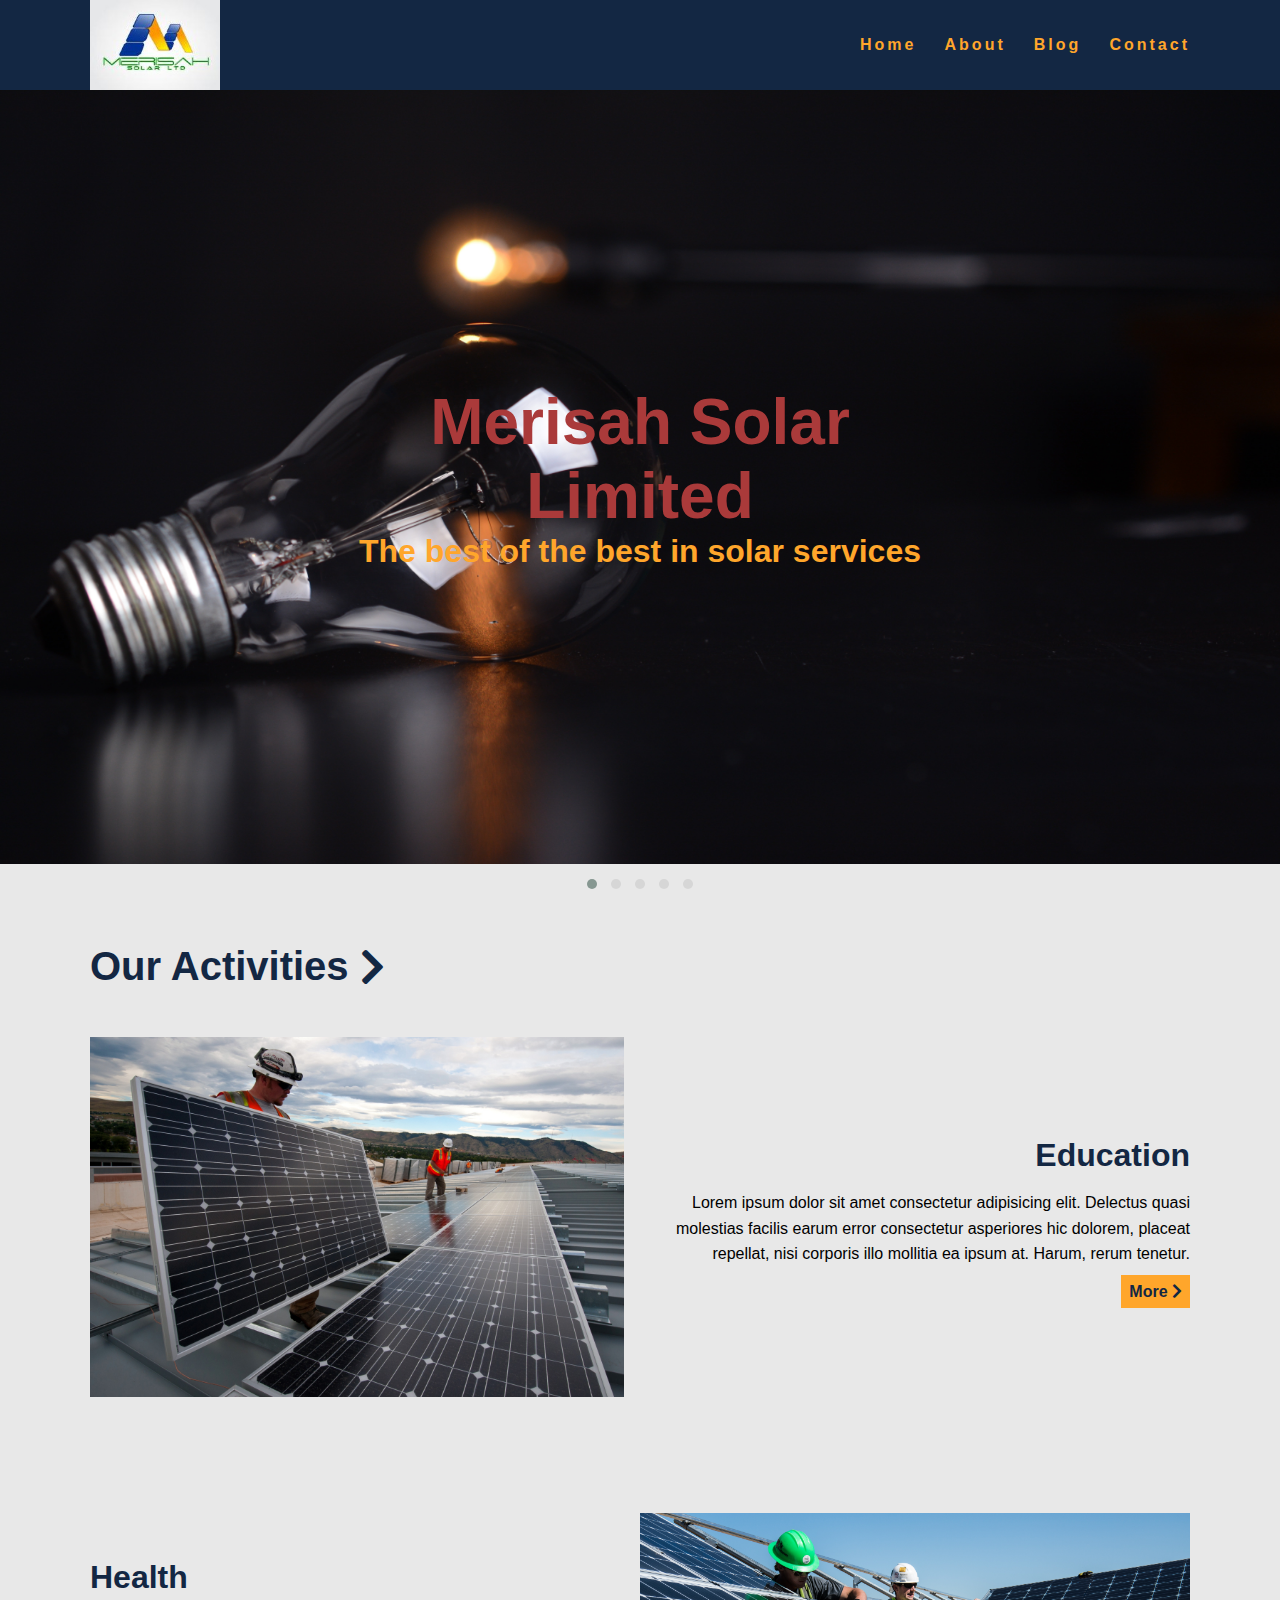
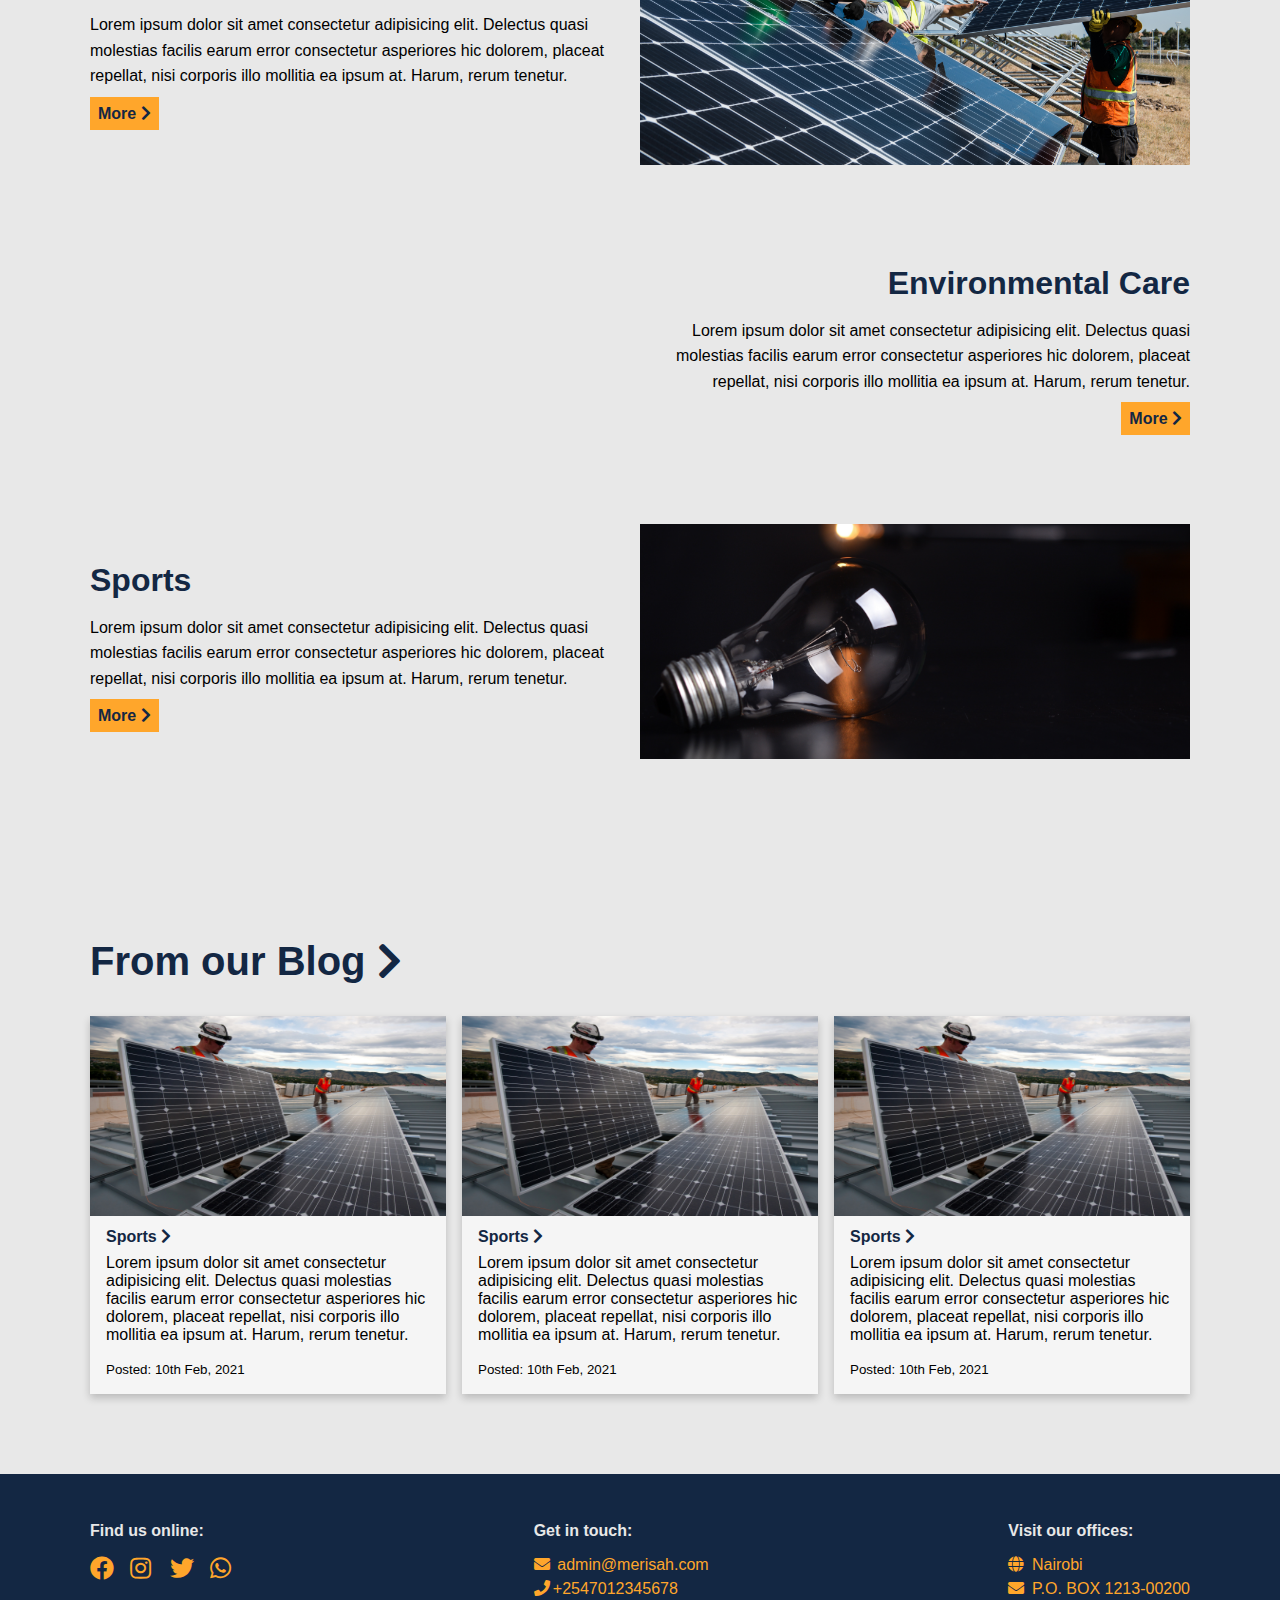
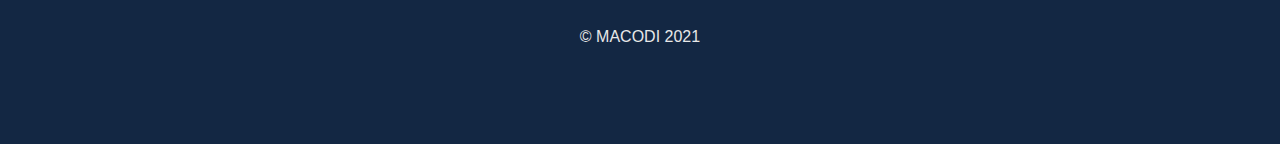
==== index.html @ eddb1472 "Pages design" ====
<!DOCTYPE html>
<html lang="en">

<head>
    <meta charset="UTF-8">
    <meta name="viewport" content="width=device-width, initial-scale=1.0">
    <title>MACODI</title>
    <link rel="shortcut icon" href="./images/logo-b.jpeg" type="image/x-icon">
    <link href="https://fonts.googleapis.com/css2?family=Roboto:wght@300&display=swap" rel="stylesheet">
	
    <!-- owl slider styles -->
    <link rel="stylesheet" href="./css/carousel/owl.carousel.min.css" />
    <link rel="stylesheet" href="./css/carousel/owl.theme.default.min.css" />

    <!-- Fontawesome icons -->
    <link rel="stylesheet" href="https://use.fontawesome.com/releases/v5.8.1/css/all.css" />
    <!-- custom styles -->

    <link rel="stylesheet" href="./css/main.css">
</head>

<body>


    <div class="wrapper">
        <div class="wrap">

            <!-- Navbar -->
            <nav>
                <div class="container">
                    <div class="nav-items">
                        
                            <img src="./images/logo.jpeg" alt="MACODI" class="logo">
                            <ul class="nav-links">
                                <li>
                                    <a href="index.html">Home</a>
                                </li>
                                <li>
                                    <a href="about.html">About</a>
                                </li>
                                <li>
                                    <a href="blog.html">Blog</a>
                                </li>
                                <li>
                                    <a href="contact.html">Contact</a>
                                </li>
                                
                            </ul>
                            <div class="burger">
                                <div class="line1"></div>
                                <div class="line2"></div>
                                <div class="line3"></div>
                            </div>
                    </div>

                </div>
            </nav>
            <!-- End Navbar -->

            <!-- Header slider -->
            <header>
                <div class="owl-carousel owl-theme slider">
                    <div class="slider-image">
                        <img src="./images/img44.jpg" loading="lazy" />
                        <div class="text">
                            <h1>Merisah Solar Limited</h1>
                            <h3>The best of the best in solar services</h3>
                        </div>
                    </div>

                    <div class="slider-image">
                        <img src="./images/h1.jpg" loading="lazy" />
                        <div class="text">
                            <h1>Merisah Solar Limited</h1>
                            <h3>The best of the best in solar services</h3>
                        </div>
                    </div>

                    <div class="slider-image">
                        <img src="./images/h2.jpg" loading="lazy" />
                        <div class="text">
                            <h1>Merisah Solar Limited</h1>
                            <h3>The best of the best in solar services</h3>
                        </div>
                    </div>

                    <div class="slider-image">
                        <img src="./images/h3.jpg" loading="lazy" />
                        <div class="text">
                            <h1>Merisah Solar Limited</h1>
                            <h3>The best of the best in solar services</h3>
                        </div>
                    </div>

                    <div class="slider-image">
                        <img src="images/img7.jpg" loading="lazy" />
                        <div class="text">
                            <h1>Merisah Solar Limited</h1>
                            <h3>The best of the best in solar services</h3>
                        </div>

                    </div>
                </div>

            </header>
            <!-- End Header -->

            <!-- Services -->
            <section class="services">
                <div class="container">
                    <h1 class="section-title">Our Activities&nbsp;<i class="fas fa-chevron-right"></i> </h1>
                    <div class="services-container">
                        <div class="service">
                            <div class="service-img">
                                <img src="./images/h1.jpg" alt="">
                            </div>
                            <div class="service-content">
                                <h1 class="title">Education </h1>
                                <p class="description">
                                    Lorem ipsum dolor sit amet consectetur adipisicing elit. Delectus quasi molestias
                                    facilis earum error consectetur
                                    asperiores hic dolorem, placeat repellat, nisi corporis illo mollitia ea ipsum at.
                                    Harum, rerum tenetur.
                                </p>
                                <a href="service.html" class="btn">More <i class="fas fa-chevron-right"></i> </a>
                            </div>

                        </div>

                        <div class="service even">
                            <div class="service-content">
                                <h1 class="title">Health </h1>
                                <p class="description">
                                    Lorem ipsum dolor sit amet consectetur adipisicing elit. Delectus quasi molestias
                                    facilis earum error consectetur
                                    asperiores hic dolorem, placeat repellat, nisi corporis illo mollitia ea ipsum at.
                                    Harum, rerum tenetur.
                                </p>
                                <a href="service.html" class="btn">More <i class="fas fa-chevron-right"></i> </a>
                            </div>
                            <div class="service-img">
                                <img src="./images/h2.jpg" alt="">
                            </div>
                        </div>

                        <div class="service">
                            <div class="service-img">
                                <img src="./images/h3.jpg" alt="">
                            </div>
                            <div class="service-content">
                                <h1 class="title">Environmental Care </h1>
                                <p class="description">
                                    Lorem ipsum dolor sit amet consectetur adipisicing elit. Delectus quasi molestias
                                    facilis earum error consectetur
                                    asperiores hic dolorem, placeat repellat, nisi corporis illo mollitia ea ipsum at.
                                    Harum, rerum tenetur.
                                </p>
                                <a href="service.html" class="btn">More <i class="fas fa-chevron-right"></i> </a>
                            </div>

                        </div>

                        <div class="service">
                            <div class="service-content">
                                <h1 class="title">Sports </h1>
                                <p class="description">
                                    Lorem ipsum dolor sit amet consectetur adipisicing elit. Delectus quasi molestias
                                    facilis earum error consectetur
                                    asperiores hic dolorem, placeat repellat, nisi corporis illo mollitia ea ipsum at.
                                    Harum, rerum tenetur.
                                </p>
                                <a href="service.html" class="btn">More <i class="fas fa-chevron-right"></i> </a>
                            </div>
                            <div class="service-img">
                                <img src="./images/head.jpg" alt="">
                            </div>
                        </div>
                    </div>

            </section>
            <!-- End services -->

            <!-- Blog -->
            <section class="blog">
                <div class="container">
                    <h1 class="section-title">From our Blog&nbsp;<i class="fas fa-chevron-right"></i> </h1>
                    <div class="blog-container">
                        <div class="post-card">
                            <img src="./images/h1.jpg" alt="">
                            <div class="card-body">
                                <h4><a href="post.html" target="_blank">Sports <i class="fas fa-chevron-right"></i> </a> </h4>
                                <p class="description">
                                    Lorem ipsum dolor sit amet consectetur adipisicing elit. Delectus quasi molestias
                                    facilis earum error consectetur
                                    asperiores hic dolorem, placeat repellat, nisi corporis illo mollitia ea ipsum at.
                                    Harum, rerum tenetur.
                                </p>
                            </div>
                            <div class="card-footer">
                                <small>Posted: 10th Feb, 2021</small>
                            </div>
                        </div>

                        <div class="post-card">
                            <img src="./images/h1.jpg" alt="">
                            <div class="card-body">
                                <h4><a href="post.html" target="_blank">Sports <i class="fas fa-chevron-right"></i> </a> </h4>
                                <p class="description">
                                    Lorem ipsum dolor sit amet consectetur adipisicing elit. Delectus quasi molestias
                                    facilis earum error consectetur
                                    asperiores hic dolorem, placeat repellat, nisi corporis illo mollitia ea ipsum at.
                                    Harum, rerum tenetur.
                                </p>
                            </div>
                            <div class="card-footer">
                                <small>Posted: 10th Feb, 2021</small>
                            </div>
                        </div>

                        <div class="post-card">
                            <img src="./images/h1.jpg" alt="">
                            <div class="card-body">
                                <h4><a href="post.html" target="_blank">Sports <i class="fas fa-chevron-right"></i> </a> </h4>
                                <p class="description">
                                    Lorem ipsum dolor sit amet consectetur adipisicing elit. Delectus quasi molestias
                                    facilis earum error consectetur
                                    asperiores hic dolorem, placeat repellat, nisi corporis illo mollitia ea ipsum at.
                                    Harum, rerum tenetur.
                                </p>
                            </div>
                            <div class="card-footer">
                                <small>Posted: 10th Feb, 2021</small>
                            </div>
                        </div>
                    </div>
                </div>                
            </section>
            <!-- End Blog -->

            <!-- Footer -->
            <footer>
                <div class="container">
                    <div class="footer">

                        <div class="social">
                            <h4>Find us online:</h4>
                            <div class="social-icons">
                                <a href="#">
                                    <i class="fab fa-facebook"></i>
                                </a>
                                <a href="#">
                                    <i class="fab fa-instagram"></i>
                                </a>
                                <a href="#">
                                    <i class="fab fa-twitter"></i>
                                </a>
                                <a href="#">
                                    <i class="fab fa-whatsapp"></i>
                                </a>
                            </div>

                        </div>

                        <div class="contact">
                            <h4>Get in touch:</h4>

                            <div class="contact-icons">
                                <a href="mailto:">
                                    <i class="fas fa-envelope"></i>
                                    admin@merisah.com
                                </a>

                                <a href="#">
                                    <i class="fas fa-phone"></i>+2547012345678
                                </a>
                            </div>
                        </div>

                        <div class="location">
                            <h4>Visit our offices:</h4>

                            <div class="location-icons">
                                <a href="">
                                    <i class="fas fa-globe"></i> Nairobi
                                </a>
                                <a href="">
                                    <i class="fas fa-envelope"></i> P.O. BOX 1213-00200
                                </a>
                            </div>
                        </div>

                    </div>

                    <div class="copy">
                        &copy; MACODI 2021
                    </div>
                </div>
            </footer>
            <!-- End Footer -->

            <!-- JQuery -->
            <script src="https://ajax.googleapis.com/ajax/libs/jquery/3.5.1/jquery.min.js"></script>


            <!-- slider files -->
            <script src="https://code.jquery.com/jquery-3.5.1.min.js"
                integrity="sha256-9/aliU8dGd2tb6OSsuzixeV4y/faTqgFtohetphbbj0=" crossorigin="anonymous"></script>
            <script src="js/carousel/owl.carousel.min.js"></script>

            <script src="./js/carousel/slider.js"></script>
			<!-- Custom JavaScript -->	
			<script src="./js/main.js"></script>
        </div>
    </div>
</body>

</html>
---- css/main.css ----
:root {
    --primary: #132743;
    --button: #ffa62b;
}

*{
    margin: 0;
    padding: 0;
    box-sizing: border-box;
}

html {
    scroll-behavior: smooth;
}

body {
    overflow-x: hidden;
    background-color: #e8e8e8;
    font-family: 'Titillium Web', sans-serif;
}

ul {
    list-style: none;
}

a {
    text-decoration: none;
}

.btn {
    padding: .5rem;
    background-color: var(--button);
    color: var(--primary);
    font-weight: bold;
    transition: all .5s;
    border: none;
    cursor: pointer;
}

.btn:hover {
    background-color: var(--primary);    
    color: var(--button);
}

.btn > i {
    transition: .5s ease;
}

.btn:hover i {
    margin-left: .2rem;
}

.wrapper {
    position: relative;
    min-height: 100vh;
}

.wrap {
    padding-bottom: 30vh;
}

.container {
    width: 94vw;
    max-width: 1100px;
    margin: auto;
}

.section-title {
    font-size: 40px;
    display: flex;
    align-items: center;
    color: var(--primary);
}

/* Navbar */
nav {
    background: var(--primary);
    position: sticky;
    top: 0;
    z-index: 100;
}

.nav-items {
    display: flex;
    justify-content: space-between;
    align-items: center;
}

.logo {
    height: 10vh;
    width: 130px;
}

.nav-links {
    display: flex;
    justify-content: space-between;
    width: 30%;
    list-style: none;
}

.nav-links a:hover {
    border-bottom: 1px solid #ffffff;
    color: #ffffff;
}

.nav-links a {
    letter-spacing: 3px;
    color: var(--button);
    font-weight: bold;
    transition: .3s ease;
    padding: .2rem 0;
    font-size: 1rem;    
}

.burger {
    display: none;
    cursor: pointer;
}

.burger div {
    width: 25px;
    height: 3px;
    background-color: rgb(226,226,226);
    margin: 5px;
    transition: all .3s ease;
}

@media screen and (max-width: 800px){
    body {
        overflow-x: hidden;
    }

    .nav-links {
        position: absolute;
        right: 0px;
        height: 86vh;
        top: 10vh;
        background-color: var(--primary);
        display: flex;
        flex-direction: column;
        align-items: center;
        width: 50%;
        transform: translateX(100%);
        transition: transform .5s ease-in;
    }
    
    .nav-links li {
        opacity: 0;
        padding: 1rem 0;
    }

    .burger {
        display: block;
    }
}

.nav-active {
    transform: translateX(0);
}

@keyframes navLinkFade{
    from{
        opacity: 0;
        transform: translateX(50px);
    }
    to{
        opacity: 1;
        transform: translateX(0px);
    }
}

.toggle .line1 {
    transform: rotate(-45deg) translate(-5px, 6px);
}

.toggle .line2 {
    opacity: 0;
}

.toggle .line3 {
    transform: rotate(45deg) translate(-5px, -6px);
}
/* End Navbar */

/* Header */
header {
    /* background: url('../images/h1.jpg') no-repeat;
    background-position: center;
    background-size: cover; */
    height: 86vh;
    /* background-color: lightgray; */
    position: relative;
    text-align: center;

}
.slider-image img {
    height: 86vh;
    width: 100%;
}

.slider-image {
    position: relative;
    text-align: center;        
}

.text {
    position: absolute;
    top: 50%;
    left: 50%;
    transform: translate(-50%, -50%);
}

.text > h1 {
    color: #aa3a3a;
    font-size: 4rem;
    font-weight: bold;
}

.text > h3 {
    color: var(--button);
    font-size: 2rem;
}
/* End Header */


/* Services */
.services {
    padding: 5rem 0;
}

.services-container {
    display: flex;
    flex-direction: column;
    margin-top: 2rem;
}

.service:not(:first-child){
    margin-top: 5rem;
}

.service-content > .title {
    font-size: 2rem;
}

.service:nth-child(odd) {
    display: grid;
    grid-template-columns: repeat(2, 1fr);
    align-items: center;
    text-align: right;
    grid-gap: 2rem;
}

.service:nth-child(even) {
    display: grid;
    grid-template-columns: repeat(2, 1fr);
    align-items: center;
    text-align: left;
}

.service-img {
    margin: 1rem 0;

}

.service-img > img {
    width: 100%;
    /* height: 400px; */
}

.service-content > .description {
    margin: 1rem 0;
    line-height: 1.6;    
}

@media(max-width: 700px){
    .service:nth-child(odd), .service:nth-child(even) {
        grid-template-columns: 1fr;
        text-align: left;
    }

    .service:nth-child(even) .service-content {
        order: 2;
    }

    .service:nth-child(even) .service-img {
        order: -1;
    }

}
/* End services section */

/* Footer */
footer {
    background: var(--primary);
    height: 30vh;
    position: absolute;
    width: 100%;
    bottom: 0;
    padding-top: 3rem;

}

.footer {
    display: flex;
    justify-content: space-between;
}

.footer h4 {
    color: #e8e8e8;
    margin-bottom: 1rem;
}

.footer i, .footer a {
    color: var(--button);
}

.social {
    display: flex;
    flex-direction: column;
}

.social-icons {
    display: grid;
    grid-template-columns: repeat(4, 1fr);
    grid-gap: 1rem;
}

.social i {
    font-size: 1.5rem;
    color: var(--button);
}

.contact-icons {
    display: flex;
    flex-direction: column;
}

.contact i, .location i {
    margin-right: .2rem;
}

.contact i:first-child {
    margin-bottom: .5rem;
}

.location i:first-child{
    margin-bottom: .5rem;
}

.location-icons {
    display: flex;
    flex-direction: column;
}
/* End Footer */

/* Copyright */
.copy {
    display: flex;
    justify-content: center;
    padding-top: 1.5rem;
    color: #e8e8e8;
}
/* End Copyright */

/* Contact Page */
.page-header {
    background: url('../images/head.jpg');
    background-position: center;
    background-repeat: no-repeat;
    background-size: cover;
    height: 40vh;
    display: flex;
    justify-content: center;
    align-items: center;
}

.page-header > h1 {
    font-size: 3rem;
    font-weight: bold;
    color: #ffa62b;
}

.page-body {
    margin: 2rem 0;
}

.page-body .contact {
    display: flex;
}

.form {
    flex: 1;
    margin-left: 2rem;
}

form {
    display: flex;
    flex-direction: column;
    width: 100%;
}

form > label {
    margin-bottom: .3rem;
}

label > span {
    color: red;
}

form > input, form > textarea {
    border: none;
    padding: .5rem;
    border-radius: .3rem;
    border-width: 0;
    outline-width: 0;
    margin-bottom: 1rem;
}

form > button {
    border-radius: .3rem;
}

.gmap_canvas iframe {
    width: 500px;
    height: 450px;
}

@media(max-width: 950px){
    .page-body .contact {
        display: grid;
        grid-template-columns: 1fr;
        grid-gap: 1rem;
    }

    .gmap_canvas {
        display: flex;
        justify-content: center;
    }

    .map {
        width: 90%;
    }

    form {
        width: 90%;
        /* margin: auto; */
    }


}


/* End Contact Page */


/* About Page */
@media(max-width: 700px){
    .about .content {
        order: 2;
    }

    .about .about-img {
        order: -1;
    }

    .choice .content {
        order: 2
    }

    .choice-img {
        order: -1;
    }

}

.page-img {
    margin-bottom: 1rem;
}

.page-img > img {
    width: 100%;
}

.page-content > .title {
    font-size: 2.5rem;
}

.page-content .description {
    line-height: 1.4;
}

/* About Page */
.about-us {
    max-width: 700px;
    text-align: center;
    margin: auto;
    margin-bottom: 5rem;
}

.content > p {
    line-height: 1.6;
    margin: 1rem 0;
}

.mission {
    display: flex;
    justify-content: center;
    align-items: center;
    text-align: center;
}

.mission .content {
    text-align: left;
}

.title {
    font-size: 2.5rem;
    align-items: center;
    color: #132743;
}

.about {
    display: grid;
    grid-template-columns: repeat(2, 1fr);
    grid-gap: 3rem;
    justify-content: center;
    align-items: center;
    text-align: left;
    margin: 5rem 0;
}

.about-img > img {
    width: 100%;
}

.activities {
    display: grid;
    grid-template-columns: repeat(2, 1fr);
    grid-gap: 3rem;
    justify-content: center;
    align-items: center;
    text-align: right;
    margin: 5rem 0;
}

.activities-img > img {
    width: 100%;
}

.choice {
    display: grid;
    grid-template-columns: repeat(2, 1fr);
    grid-gap: 3rem;
    justify-content: center;
    align-items: center;
    text-align: left;
    margin: 3rem 0;
}

.choice-img > img {
    width: 100%;
}

@media(max-width: 800px){
    .about, .activities, .choice {
        grid-template-columns: 1fr;
        text-align: left;
    }

    .mission .content {
        max-width: 80vw;
    }
}

@media(max-width: 600px){
    .wrap {
        padding-bottom: 60vh;
    }

    footer {
        height: 60vh;
    }

    .footer {
        display: flex;
        flex-direction: column;
    }

    .social {
        margin-bottom: 1.5rem;
    }

    .contact {
        margin-bottom: 1.5rem;
    }

    .social-icons {
        display: flex;
    }
}


/* Sidebar */
@media(max-width: 600px){
.sidebar {
    position: fixed;
    left: -250px;
    width: 250px;
    height: 87vh;
    background: #132743;
    transition: all .5s ease;
    margin-top: 3rem;
}

.sidebar ul a {
    display: block;
    height: 100%;
    width: 100%;
    line-height: 65px;
    font-size: 20px;
    color: #ffa62b;
    padding-left: 40px;
    transition: .4s;
    font-weight: bold;
}

.sidebar ul li:hover a {
    padding-left: 50px;
}

#check {
    display: none;
}

label #btn, label #cancel {
    position: absolute;
    cursor: pointer;
    background: #ffa62b;
    border-radius: 3px;
}

label #btn {
    left: 195px;
    top: 7px;
    font-size: 35px;
    color: #000000;
    padding: 6px 12px;
    transition: all .5s;
    display: block;
}

label #cancel {
    z-index: 1111;
    left: -195px;
    top: 17px;
    font-size: 30px;
    color: #0a5275;
    padding: 4px 9px;
    transition: all .5s ease;
}

#check:checked ~ .sidebar {
    left: 0;
}

#check:checked ~ label #btn {
    left: 250px;
    opacity: 0;
    pointer-events: none;
}

#check:checked ~ label #cancel {
    left: 195px;   
}

.nav-items ul > li {
    margin-right: 0;
}

.nav-items a:hover {
    border-bottom: none;
    color: #ffffff;
}

label #cancel {
    display: inline-block;
}
}

/* Blog */
.blog {
    padding: 5rem 0;
}

.blog-container {
    margin-top: 2rem;
    display: grid;
    grid-template-columns: repeat(3, 1fr);
    grid-gap: 1rem;
}

@media(max-width: 800px){
    .blog-container {
        grid-template-columns: 2fr 2fr;
    }
}

@media(max-width: 600px){
    .blog-container {
        grid-template-columns: 1fr;
    }
}



.post-card {
    background-color: whitesmoke;
    box-shadow: 0 4px 8px 0 rgba(0,0,0,0.2);
}

.post-card:hover {
    box-shadow: 0 8px 16px 0 rgba(0,0,0,0.2);
}

.post-card > img {
    width: 100%;
    height: 200px;
}

.card-body, .card-footer {
    padding: .5rem 1rem;
}

.card-footer {
    padding-bottom: 1rem;
}

.card-body > p {
    margin-top: .5rem;
}

.card-body a {
    color: var(--primary);
    transition: .4s ease;
}

.card-body a:hover {
    color: var(--button);
}
/* End Blog */

/* Blog page */
.content-header {
    display: flex;
    flex-direction: column;
}

.content-header > small {
    margin-top: .5rem;
    color: rgb(26, 22, 22);
}

.blog-post {
    display: grid;
    grid-template-columns: repeat(2, 1fr);
    justify-content: center;
    align-items: center;
    text-align: left;
}

.blog-post:nth-child(odd) .content-header {
    margin-right: 3rem;
}

.blog-post:nth-child(even) .content-header {
    margin-left: 3rem;
}

.blog-post:nth-child(odd) .content > p {
    margin-right: 3rem;
}

.blog-post:nth-child(even) .content > p {
    margin-left: 3rem;
}

.blog-post:nth-child(odd) .content .a {
    margin-right: 3rem;
}

.blog-post:nth-child(even) .content a {
    margin-left: 3rem;
}
/* End Blog */
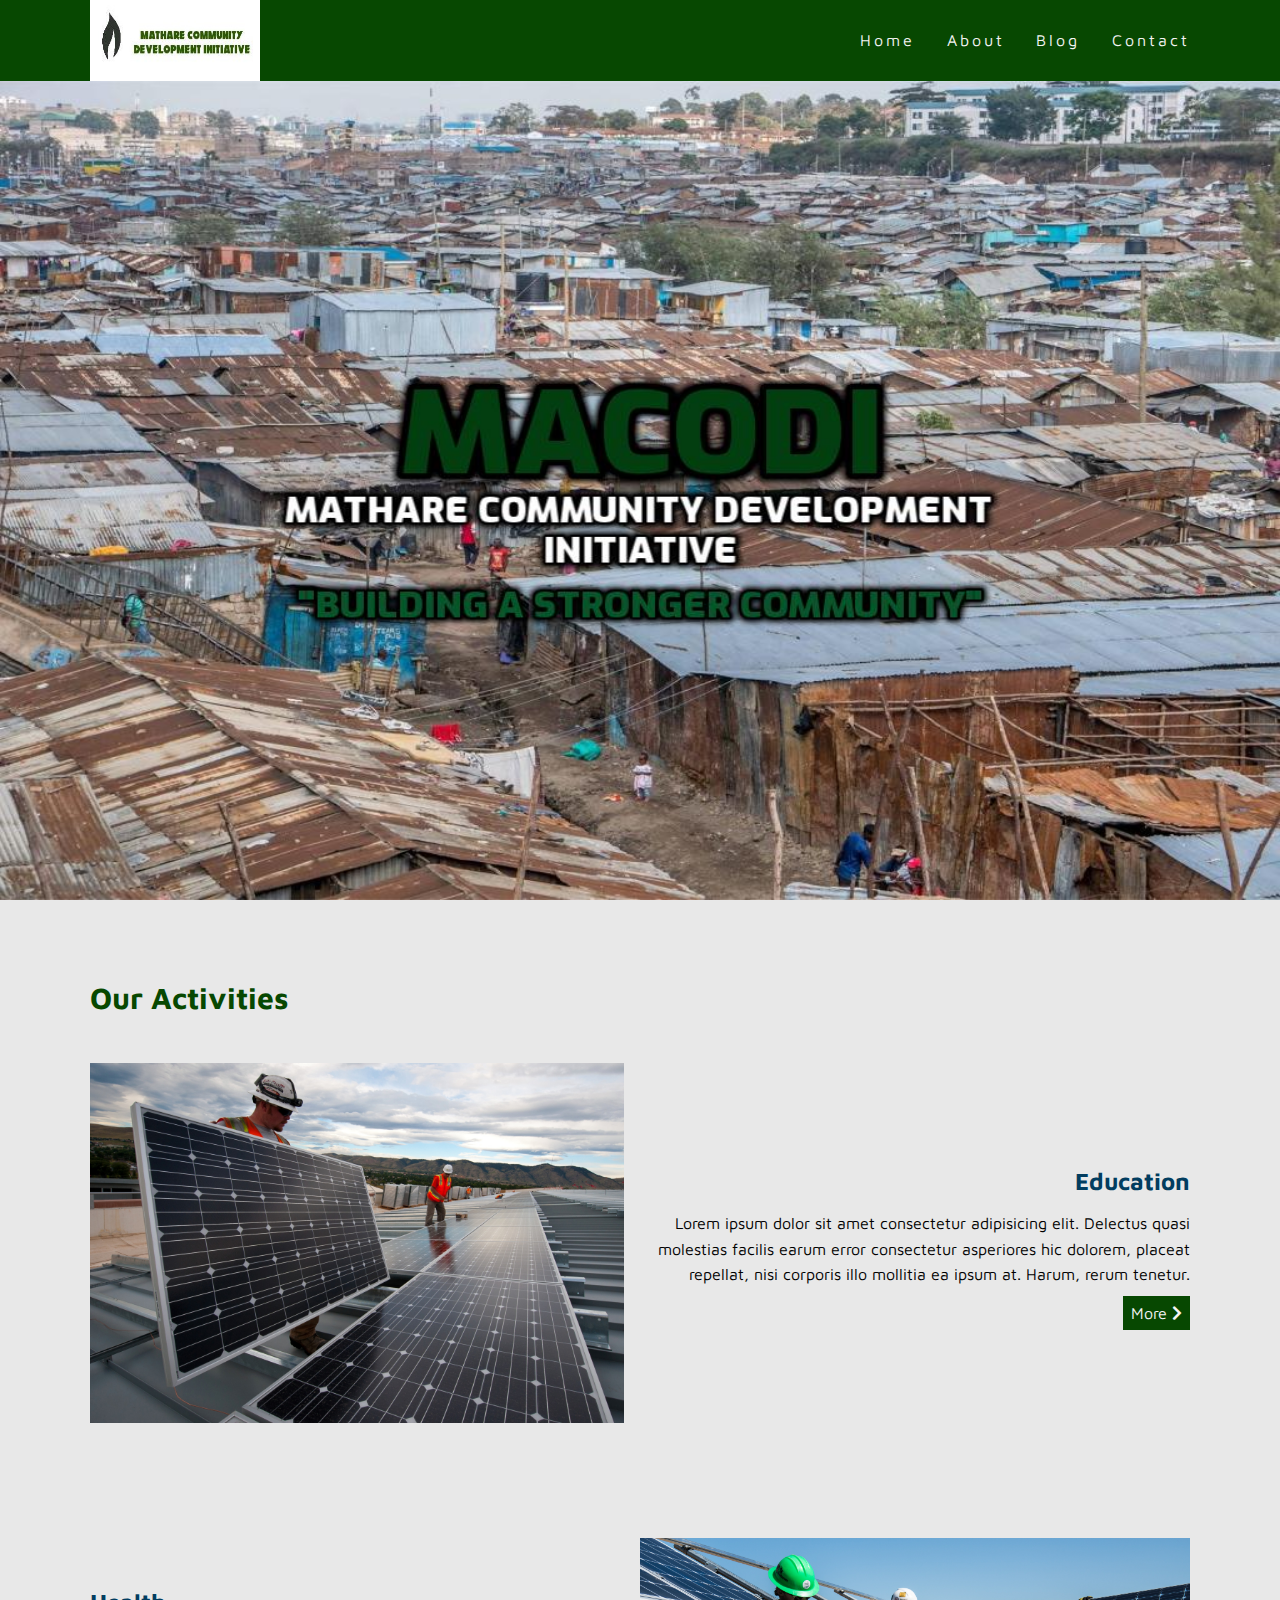
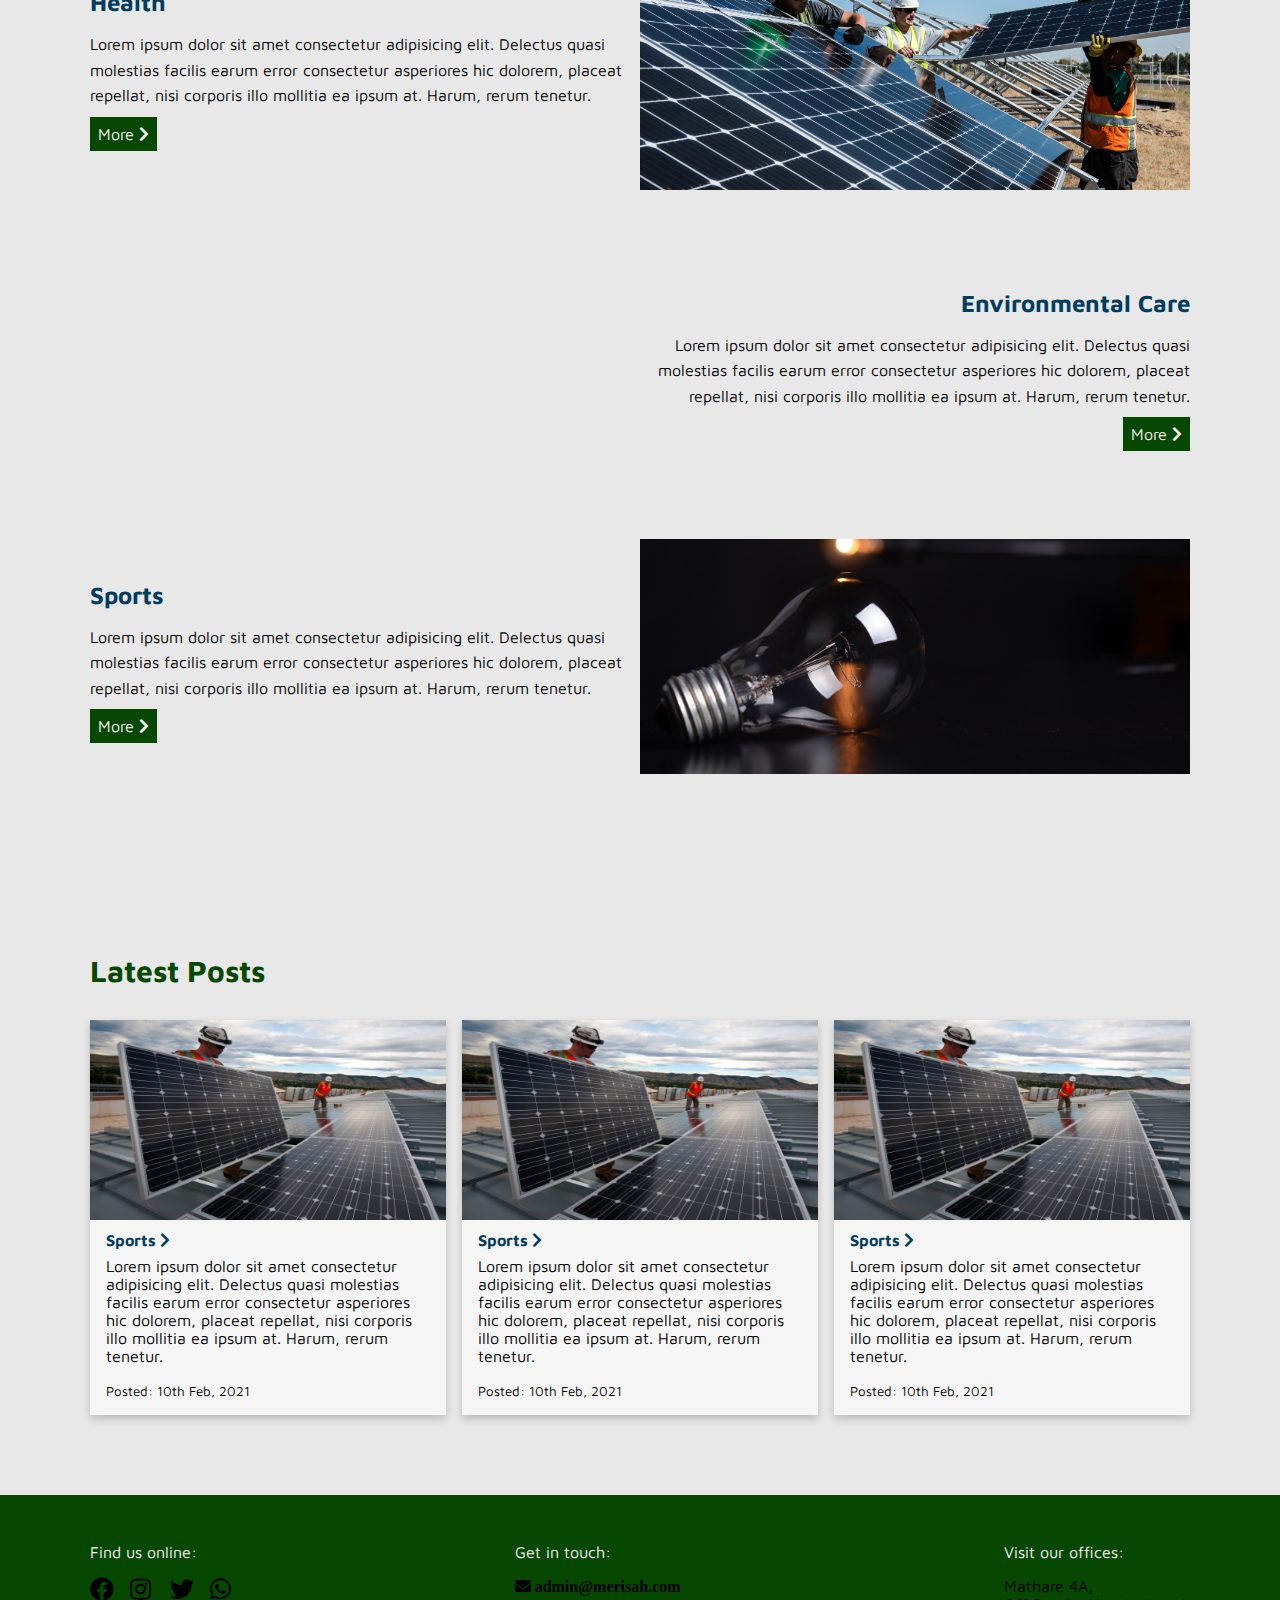
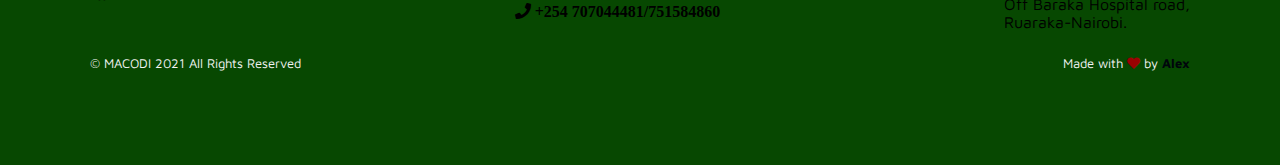
==== commit f86292de: "Added more styles" ====
--- a/index.html
+++ b/index.html
@@ -5,9 +5,12 @@
     <meta charset="UTF-8">
     <meta name="viewport" content="width=device-width, initial-scale=1.0">
     <title>MACODI</title>
-    <link rel="shortcut icon" href="./images/logo-b.jpeg" type="image/x-icon">
+    <link rel="shortcut icon" href="./images/logo.jpeg" type="image/x-icon">
     <link href="https://fonts.googleapis.com/css2?family=Roboto:wght@300&display=swap" rel="stylesheet">
-	
+	<link href="https://fonts.googleapis.com/css2?family=Hammersmith+One&display=swap" rel="stylesheet">
+    <link href="https://fonts.googleapis.com/css2?family=Inconsolata&display=swap" rel="stylesheet">
+    <link href="https://fonts.googleapis.com/css2?family=Maven+Pro&display=swap" rel="stylesheet">
+
     <!-- owl slider styles -->
     <link rel="stylesheet" href="./css/carousel/owl.carousel.min.css" />
     <link rel="stylesheet" href="./css/carousel/owl.theme.default.min.css" />
@@ -59,46 +62,9 @@
 
             <!-- Header slider -->
             <header>
-                <div class="owl-carousel owl-theme slider">
+                <div class="">
                     <div class="slider-image">
-                        <img src="./images/img44.jpg" loading="lazy" />
-                        <div class="text">
-                            <h1>Merisah Solar Limited</h1>
-                            <h3>The best of the best in solar services</h3>
-                        </div>
-                    </div>
-
-                    <div class="slider-image">
-                        <img src="./images/h1.jpg" loading="lazy" />
-                        <div class="text">
-                            <h1>Merisah Solar Limited</h1>
-                            <h3>The best of the best in solar services</h3>
-                        </div>
-                    </div>
-
-                    <div class="slider-image">
-                        <img src="./images/h2.jpg" loading="lazy" />
-                        <div class="text">
-                            <h1>Merisah Solar Limited</h1>
-                            <h3>The best of the best in solar services</h3>
-                        </div>
-                    </div>
-
-                    <div class="slider-image">
-                        <img src="./images/h3.jpg" loading="lazy" />
-                        <div class="text">
-                            <h1>Merisah Solar Limited</h1>
-                            <h3>The best of the best in solar services</h3>
-                        </div>
-                    </div>
-
-                    <div class="slider-image">
-                        <img src="images/img7.jpg" loading="lazy" />
-                        <div class="text">
-                            <h1>Merisah Solar Limited</h1>
-                            <h3>The best of the best in solar services</h3>
-                        </div>
-
+                        <img src="./images/header.jpg" alt="">
                     </div>
                 </div>
 
@@ -108,7 +74,7 @@
             <!-- Services -->
             <section class="services">
                 <div class="container">
-                    <h1 class="section-title">Our Activities&nbsp;<i class="fas fa-chevron-right"></i> </h1>
+                    <h1 class="section-title">Our Activities </h1>
                     <div class="services-container">
                         <div class="service">
                             <div class="service-img">
@@ -183,7 +149,7 @@
             <!-- Blog -->
             <section class="blog">
                 <div class="container">
-                    <h1 class="section-title">From our Blog&nbsp;<i class="fas fa-chevron-right"></i> </h1>
+                    <h1 class="section-title">Latest Posts </h1>
                     <div class="blog-container">
                         <div class="post-card">
                             <img src="./images/h1.jpg" alt="">
@@ -265,34 +231,40 @@
                             <h4>Get in touch:</h4>
 
                             <div class="contact-icons">
-                                <a href="mailto:">
-                                    <i class="fas fa-envelope"></i>
-                                    admin@merisah.com
-                                </a>
-
-                                <a href="#">
-                                    <i class="fas fa-phone"></i>+2547012345678
-                                </a>
+                                <p class="contact-link">
+                                    <a href="mailto:">
+                                        <i class="fas fa-envelope">&nbsp;admin@merisah.com</i>                                    
+                                    </a>
+                                </p>
+
+                                <p>
+                                    <a href="#">
+                                        <i class="fas fa-phone">&nbsp;+254 707044481/751584860</i>
+                                    </a>
+                                </p>
                             </div>
                         </div>
 
                         <div class="location">
                             <h4>Visit our offices:</h4>
-
                             <div class="location-icons">
-                                <a href="">
-                                    <i class="fas fa-globe"></i> Nairobi
-                                </a>
-                                <a href="">
-                                    <i class="fas fa-envelope"></i> P.O. BOX 1213-00200
-                                </a>
+                                <p>
+                                    Mathare 4A,<br>
+                                    Off Baraka Hospital road,<br>
+                                    Ruaraka-Nairobi.
+                                </p>
                             </div>
                         </div>
 
                     </div>
 
                     <div class="copy">
-                        &copy; MACODI 2021
+                        <p>
+                            &copy; MACODI 2021 All Rights Reserved
+                        </p>
+                        <p>
+                            Made with <i class="fas fa-heart"></i> by <a href="https://github.com/alexkimeu0" target="_blank">Alex</a>
+                        </p>
                     </div>
                 </div>
             </footer>
--- a/css/main.css
+++ b/css/main.css
@@ -1,6 +1,8 @@
 :root {
-    --primary: #132743;
-    --button: #ffa62b;
+    --primary: #074801;
+    --button: rgb(0, 0, 0);
+    --nav: whitesmoke;
+    --title: #023d5f;
 }
 
 *{
@@ -16,7 +18,7 @@
 body {
     overflow-x: hidden;
     background-color: #e8e8e8;
-    font-family: 'Titillium Web', sans-serif;
+    font-family: 'Maven Pro', sans-serif;
 }
 
 ul {
@@ -29,17 +31,17 @@
 
 .btn {
     padding: .5rem;
-    background-color: var(--button);
-    color: var(--primary);
-    font-weight: bold;
+    background-color: var(--primary);
+    color: var(--nav);
+    /* font-weight: bold; */
     transition: all .5s;
     border: none;
     cursor: pointer;
 }
 
 .btn:hover {
-    background-color: var(--primary);    
-    color: var(--button);
+    background-color: var(--button);    
+    color: var(--nav);
 }
 
 .btn > i {
@@ -66,7 +68,7 @@
 }
 
 .section-title {
-    font-size: 40px;
+    font-size: 30px;
     display: flex;
     align-items: center;
     color: var(--primary);
@@ -87,8 +89,8 @@
 }
 
 .logo {
-    height: 10vh;
-    width: 130px;
+    height: 9vh;
+    width: 170px;
 }
 
 .nav-links {
@@ -105,8 +107,7 @@
 
 .nav-links a {
     letter-spacing: 3px;
-    color: var(--button);
-    font-weight: bold;
+    color: var(--nav);
     transition: .3s ease;
     padding: .2rem 0;
     font-size: 1rem;    
@@ -133,8 +134,8 @@
     .nav-links {
         position: absolute;
         right: 0px;
-        height: 86vh;
-        top: 10vh;
+        height: 91vh;
+        top: 9vh;
         background-color: var(--primary);
         display: flex;
         flex-direction: column;
@@ -184,22 +185,24 @@
 
 /* Header */
 header {
-    /* background: url('../images/h1.jpg') no-repeat;
-    background-position: center;
-    background-size: cover; */
-    height: 86vh;
-    /* background-color: lightgray; */
+    height: 91vh;
     position: relative;
     text-align: center;
-
-}
+    /* background-image: url('../images/header.jpg');
+    background-size: cover;
+    background-repeat: no-repeat;
+    filter: blur(70%); */
+    width: 100%;
+}
+
+
+
 .slider-image img {
-    height: 86vh;
-    width: 100%;
+    width: 100%;
+    height: 91vh;    
 }
 
 .slider-image {
-    position: relative;
     text-align: center;        
 }
 
@@ -211,14 +214,27 @@
 }
 
 .text > h1 {
-    color: #aa3a3a;
-    font-size: 4rem;
+    color: #000;
+    font-size: 6rem;
     font-weight: bold;
-}
-
-.text > h3 {
-    color: var(--button);
+    font-family: 'Hammersmith One', sans-serif;
+}
+
+.text >div {
+    /* background-color: #060e0e; */
+    padding: .8em;
+}
+
+.text >div h3 {
+    color: var(--primary);
     font-size: 2rem;
+    font-family: 'Hammersmith One', sans-serif;
+}
+
+.text >div h4 {
+    font-size: 1.5rem;
+    color: var(--nav);
+    font-family: 'Inconsolata', monospace;
 }
 /* End Header */
 
@@ -239,7 +255,8 @@
 }
 
 .service-content > .title {
-    font-size: 2rem;
+    font-size: 1.5rem;
+    color: var(--title);
 }
 
 .service:nth-child(odd) {
@@ -306,12 +323,19 @@
 }
 
 .footer h4 {
-    color: #e8e8e8;
+    color: var(--nav);
     margin-bottom: 1rem;
+    font-size: 16px;
+    font-weight: 100;
 }
 
 .footer i, .footer a {
     color: var(--button);
+}
+
+.footer i:hover {
+    transition: .6s ease-in;
+    color: var(--nav);
 }
 
 .social {
@@ -356,9 +380,32 @@
 /* Copyright */
 .copy {
     display: flex;
-    justify-content: center;
+    justify-content: space-between;
     padding-top: 1.5rem;
-    color: #e8e8e8;
+    color: var(--nav);
+}
+
+.copy > p {
+    font-weight: normal;
+    font-size: 13px;
+}
+
+.copy p > i {
+    color: rgb(153, 2, 2);
+}
+
+.copy p > a {
+    color: #00050c;
+    font-weight: bold;
+}
+
+.copy p > a {
+    color: #00050c;
+}
+
+.copy p > a:hover {
+    transition: .6s ease-in;
+    color: var(--nav);
 }
 /* End Copyright */
 
@@ -377,7 +424,7 @@
 .page-header > h1 {
     font-size: 3rem;
     font-weight: bold;
-    color: #ffa62b;
+    color: var(--primary);
 }
 
 .page-body {
@@ -514,9 +561,9 @@
 }
 
 .title {
-    font-size: 2.5rem;
-    align-items: center;
-    color: #132743;
+    font-size: 1.8rem;
+    align-items: center;
+    color: var(--title);
 }
 
 .about {
@@ -735,6 +782,10 @@
     padding-bottom: 1rem;
 }
 
+.card-body h4 > a {
+    color: #023d5f;
+}
+
 .card-body > p {
     margin-top: .5rem;
 }
@@ -792,3 +843,65 @@
     margin-left: 3rem;
 }
 /* End Blog */
+
+/* Post page */
+.post-header {
+    /* position: sticky;
+    top: 0;     */
+    z-index: -1;
+}
+
+.post-header-content {
+    position: relative;
+    text-align: center;
+    color: white;
+}
+
+.post-header-content > img {
+    z-index: -1;
+    width: 100%;
+    height: 300px;
+  -webkit-filter: grayscale(90%); /* Safari 6.0 - 9.0 */
+    filter: grayscale(90%);
+    mask-image: linear-gradient(to bottom, rgba(0, 0, 0, 1), rgba(0, 0, 0, 0));
+}
+
+.post-header-content > .header-text {
+    position: absolute;
+    top: 50%;
+    left: 50%;
+    transform: translate(-50%, -50%);
+    color: var(--button);
+    z-index: 999;
+}
+
+.post-header-content .header-text > h1 {
+    font-size: 40px;
+}
+
+.post-header-content .header-text > small {
+    font-size: 18px;
+}
+
+.post-content {
+    margin-bottom: 2rem;  
+    margin-top: 1rem;
+    z-index: 1;    
+}
+
+.post-content .post-card {
+    color: black;
+    padding: 1rem;
+
+}
+
+.post-content .post-card {
+    border-radius: .5rem;
+}
+
+.post-card > p {
+    line-height: 1.6;
+}
+
+
+/* End Post page */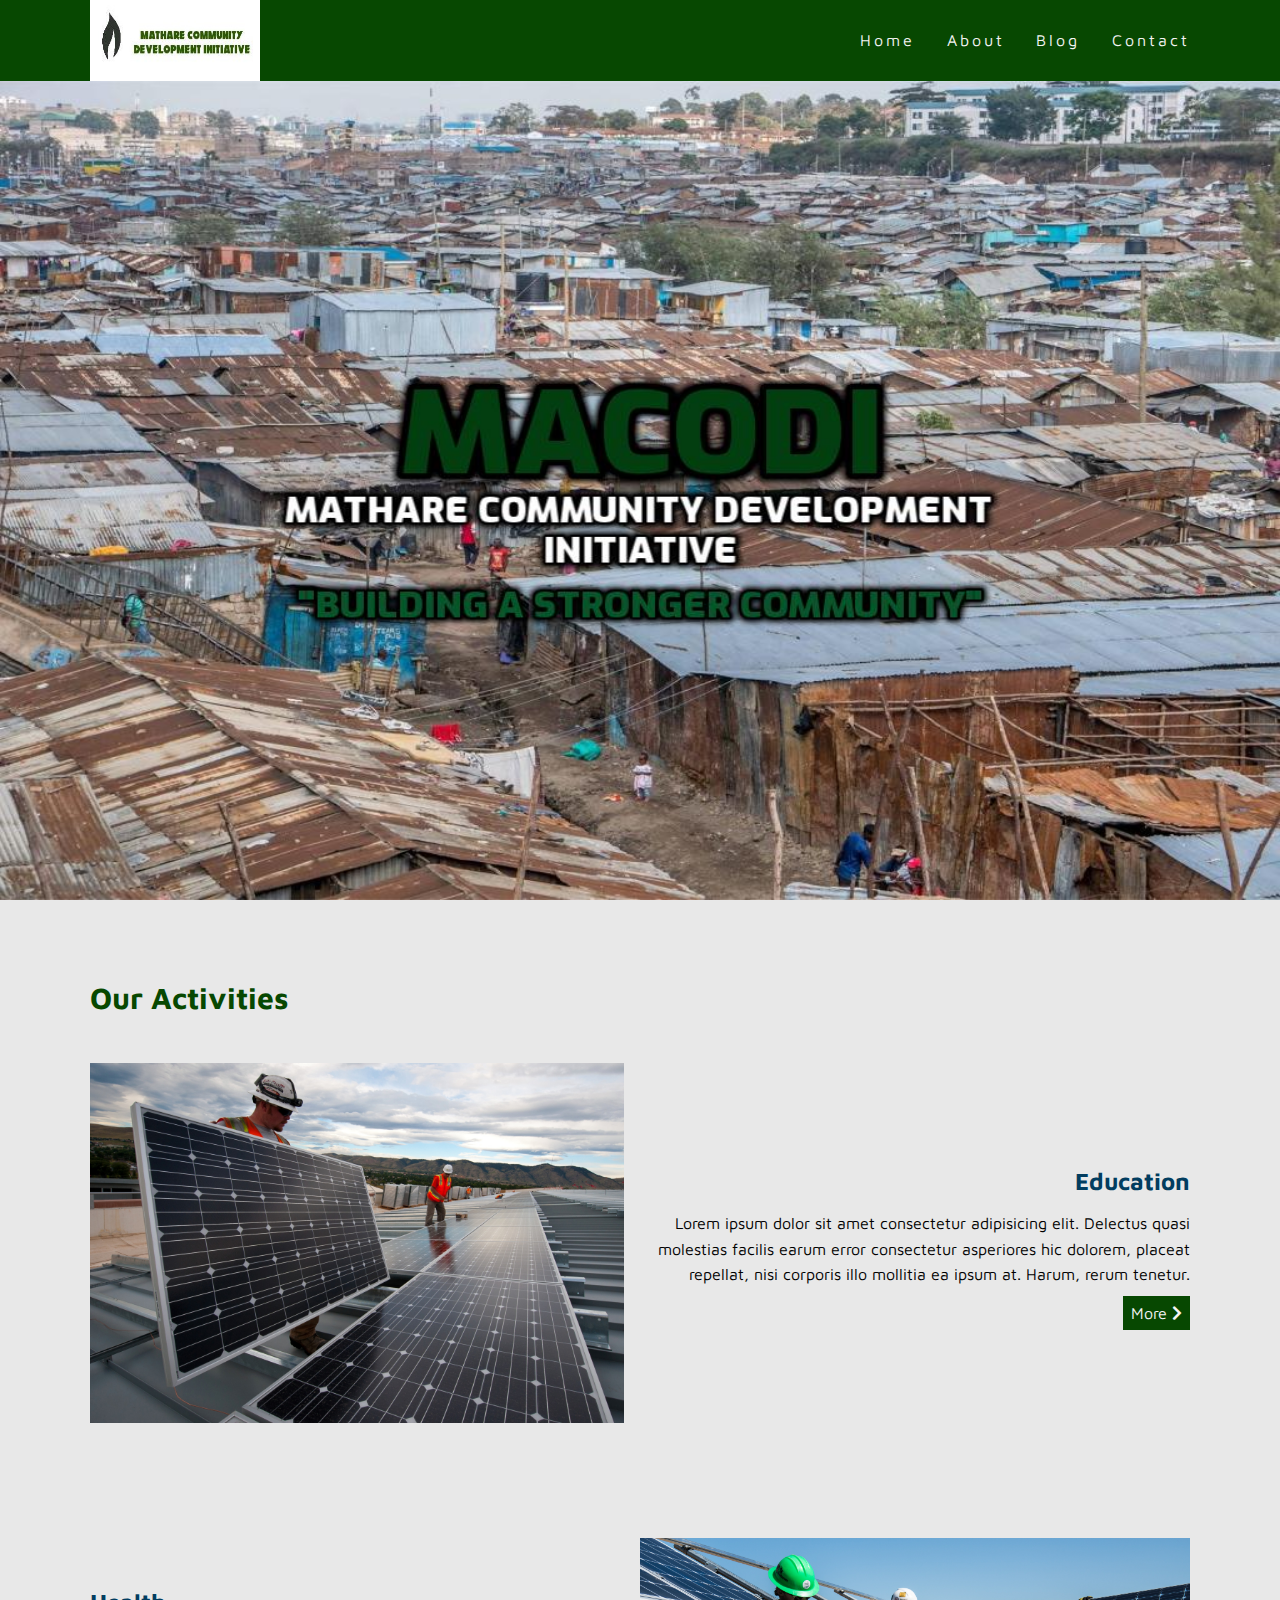
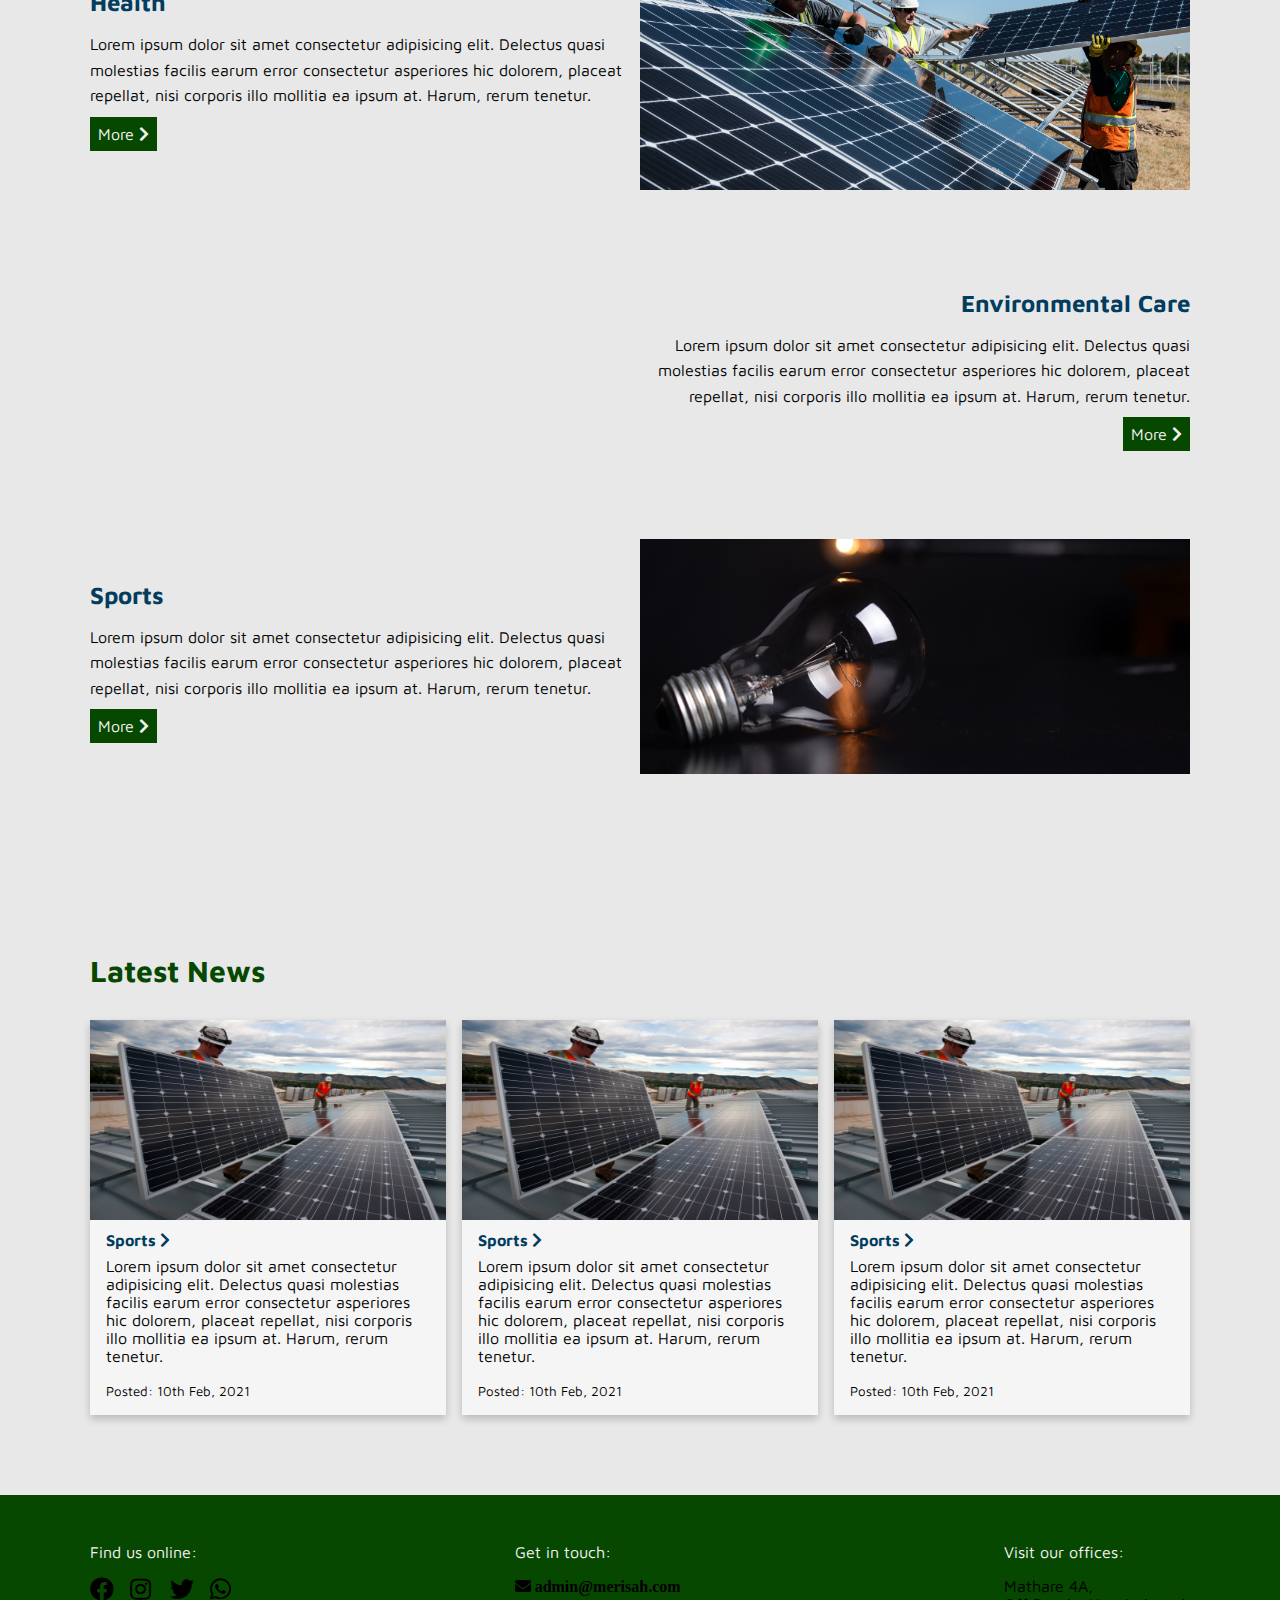
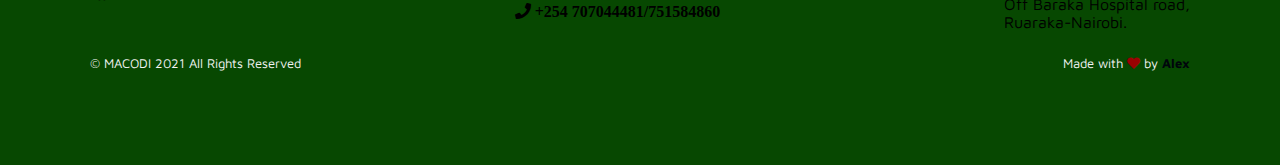
==== commit 675cf66f: "Created more pages" ====
--- a/index.html
+++ b/index.html
@@ -88,7 +88,7 @@
                                     asperiores hic dolorem, placeat repellat, nisi corporis illo mollitia ea ipsum at.
                                     Harum, rerum tenetur.
                                 </p>
-                                <a href="service.html" class="btn">More <i class="fas fa-chevron-right"></i> </a>
+                                <a href="education.html" class="btn">More <i class="fas fa-chevron-right"></i> </a>
                             </div>
 
                         </div>
@@ -102,7 +102,7 @@
                                     asperiores hic dolorem, placeat repellat, nisi corporis illo mollitia ea ipsum at.
                                     Harum, rerum tenetur.
                                 </p>
-                                <a href="service.html" class="btn">More <i class="fas fa-chevron-right"></i> </a>
+                                <a href="health.html" class="btn">More <i class="fas fa-chevron-right"></i> </a>
                             </div>
                             <div class="service-img">
                                 <img src="./images/h2.jpg" alt="">
@@ -121,7 +121,7 @@
                                     asperiores hic dolorem, placeat repellat, nisi corporis illo mollitia ea ipsum at.
                                     Harum, rerum tenetur.
                                 </p>
-                                <a href="service.html" class="btn">More <i class="fas fa-chevron-right"></i> </a>
+                                <a href="environment.html" class="btn">More <i class="fas fa-chevron-right"></i> </a>
                             </div>
 
                         </div>
@@ -135,7 +135,7 @@
                                     asperiores hic dolorem, placeat repellat, nisi corporis illo mollitia ea ipsum at.
                                     Harum, rerum tenetur.
                                 </p>
-                                <a href="service.html" class="btn">More <i class="fas fa-chevron-right"></i> </a>
+                                <a href="sports.html" class="btn">More <i class="fas fa-chevron-right"></i> </a>
                             </div>
                             <div class="service-img">
                                 <img src="./images/head.jpg" alt="">
@@ -149,7 +149,7 @@
             <!-- Blog -->
             <section class="blog">
                 <div class="container">
-                    <h1 class="section-title">Latest Posts </h1>
+                    <h1 class="section-title">Latest News </h1>
                     <div class="blog-container">
                         <div class="post-card">
                             <img src="./images/h1.jpg" alt="">
--- a/css/main.css
+++ b/css/main.css
@@ -902,6 +902,11 @@
 .post-card > p {
     line-height: 1.6;
 }
-
-
-/* End Post page */+/* End Post page */
+
+/* Health Page */
+.health-title {
+    font-size: 30px;
+    color: var(--title);
+}
+/* End of Health */